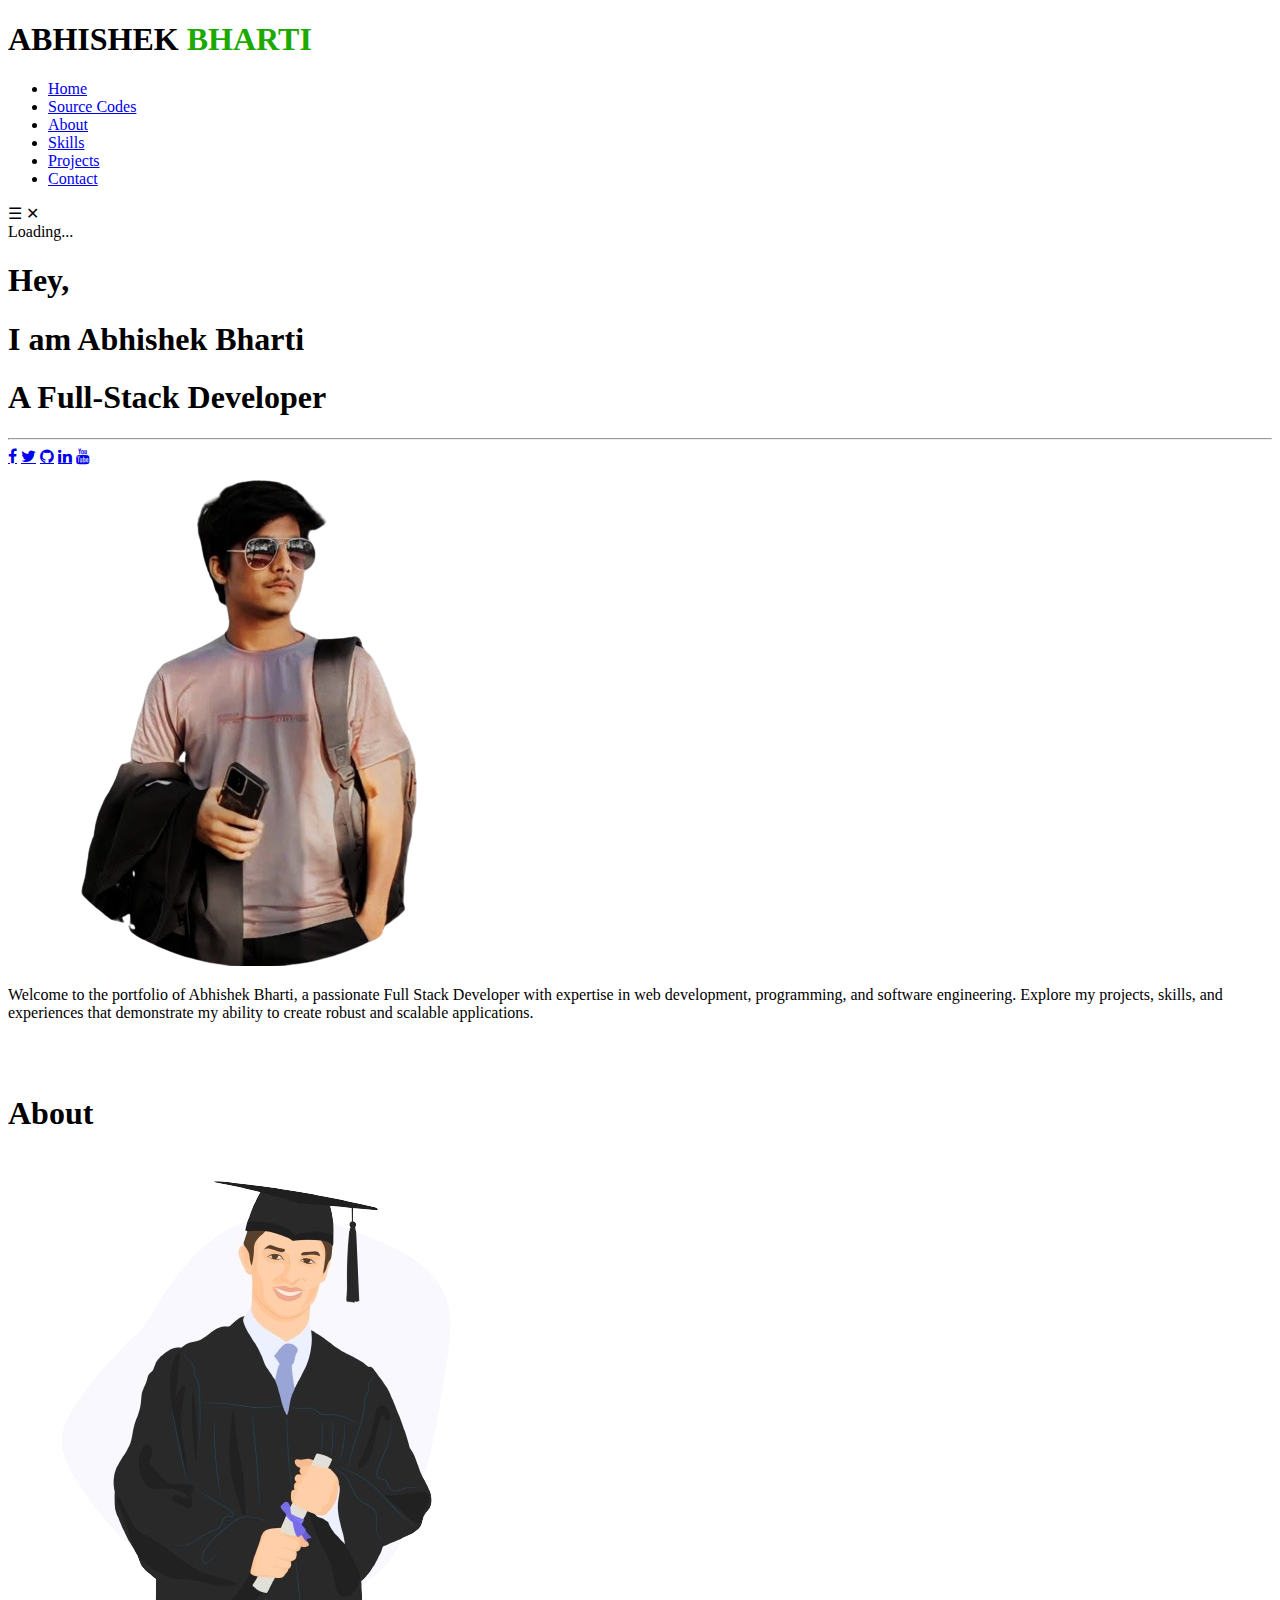
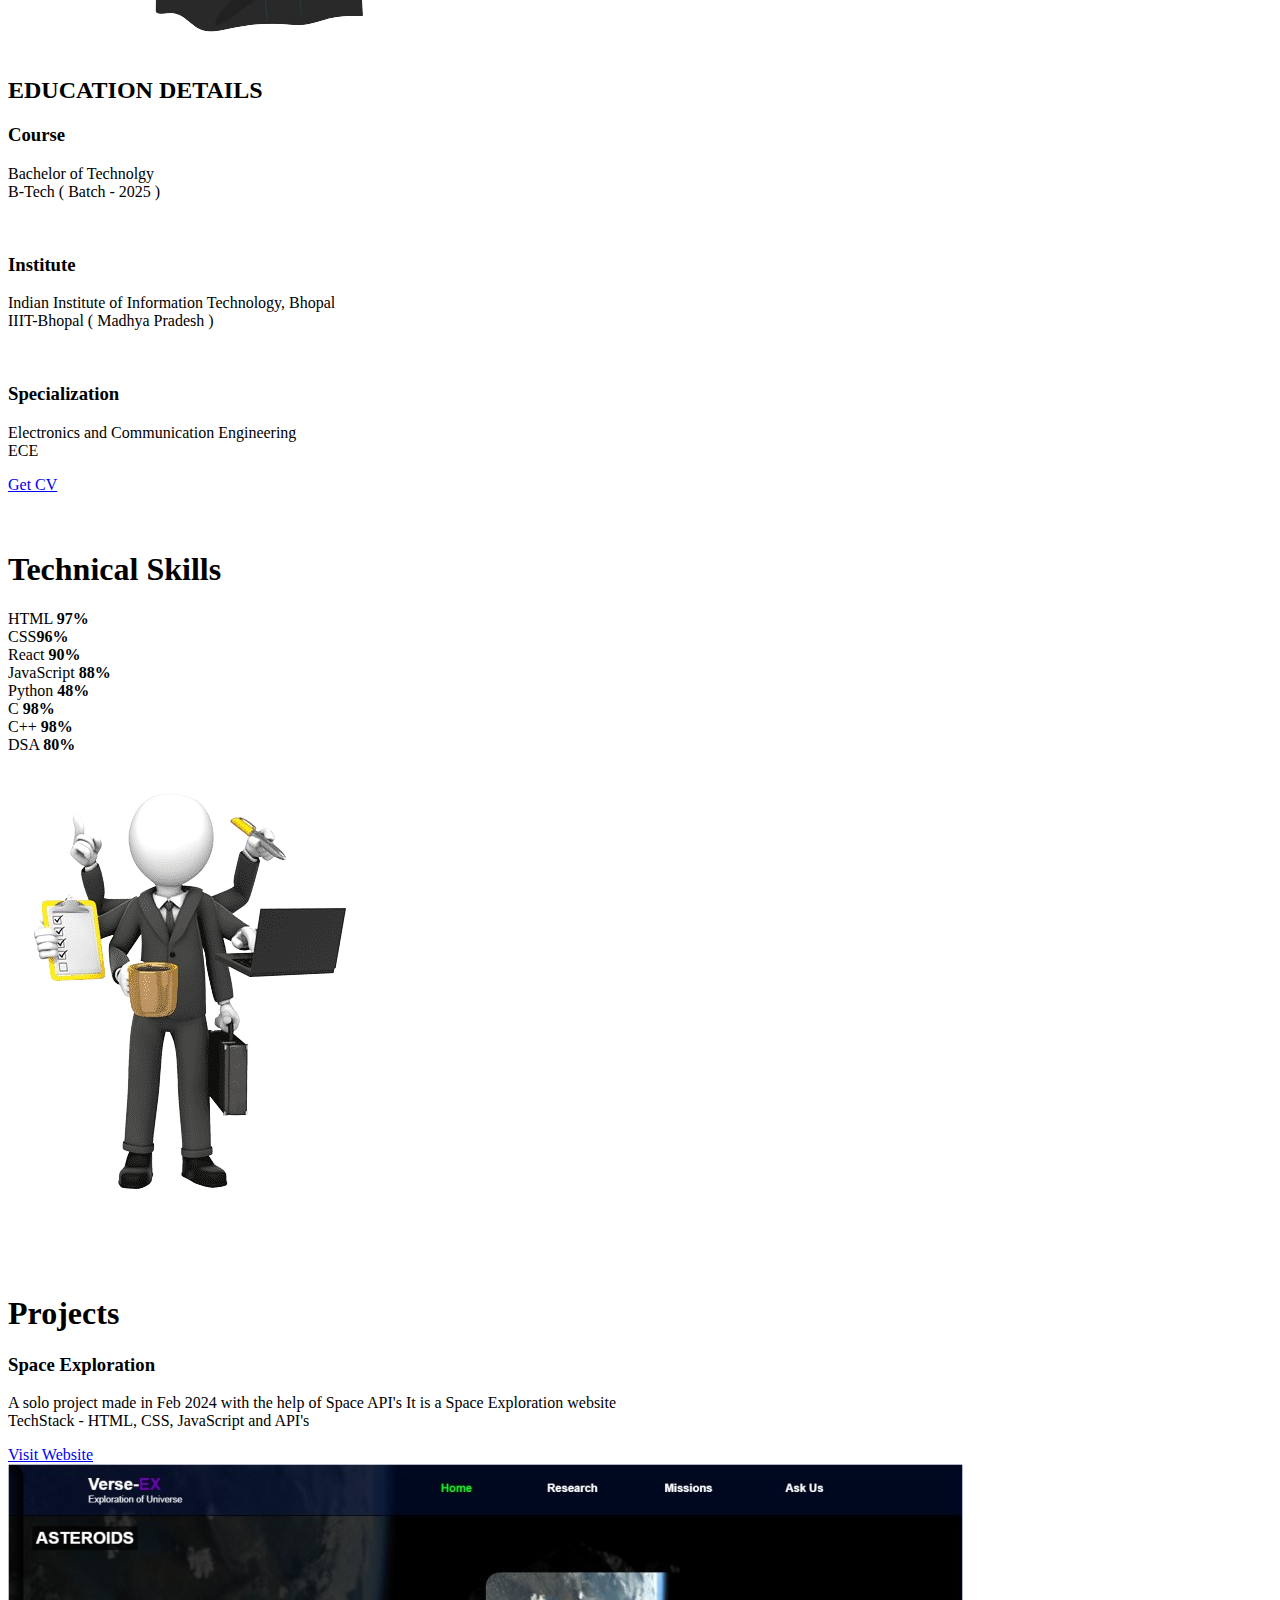
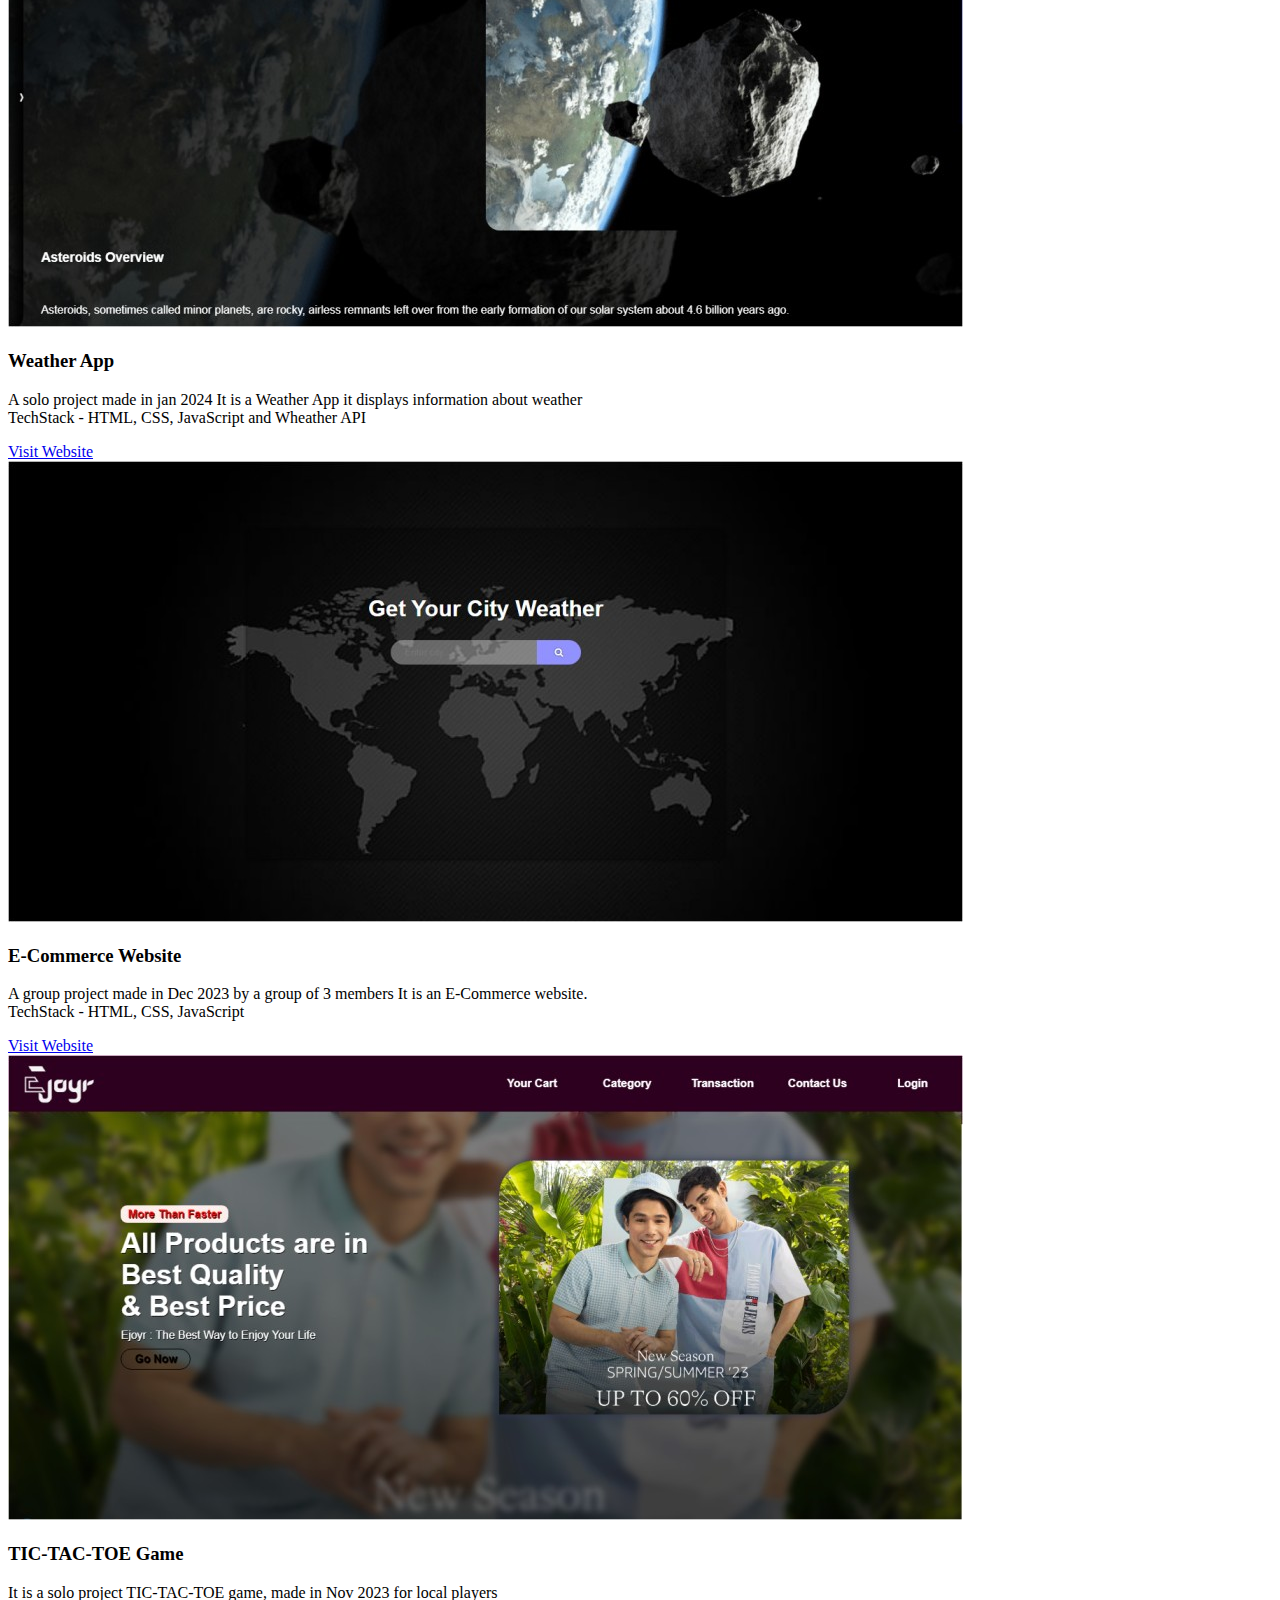
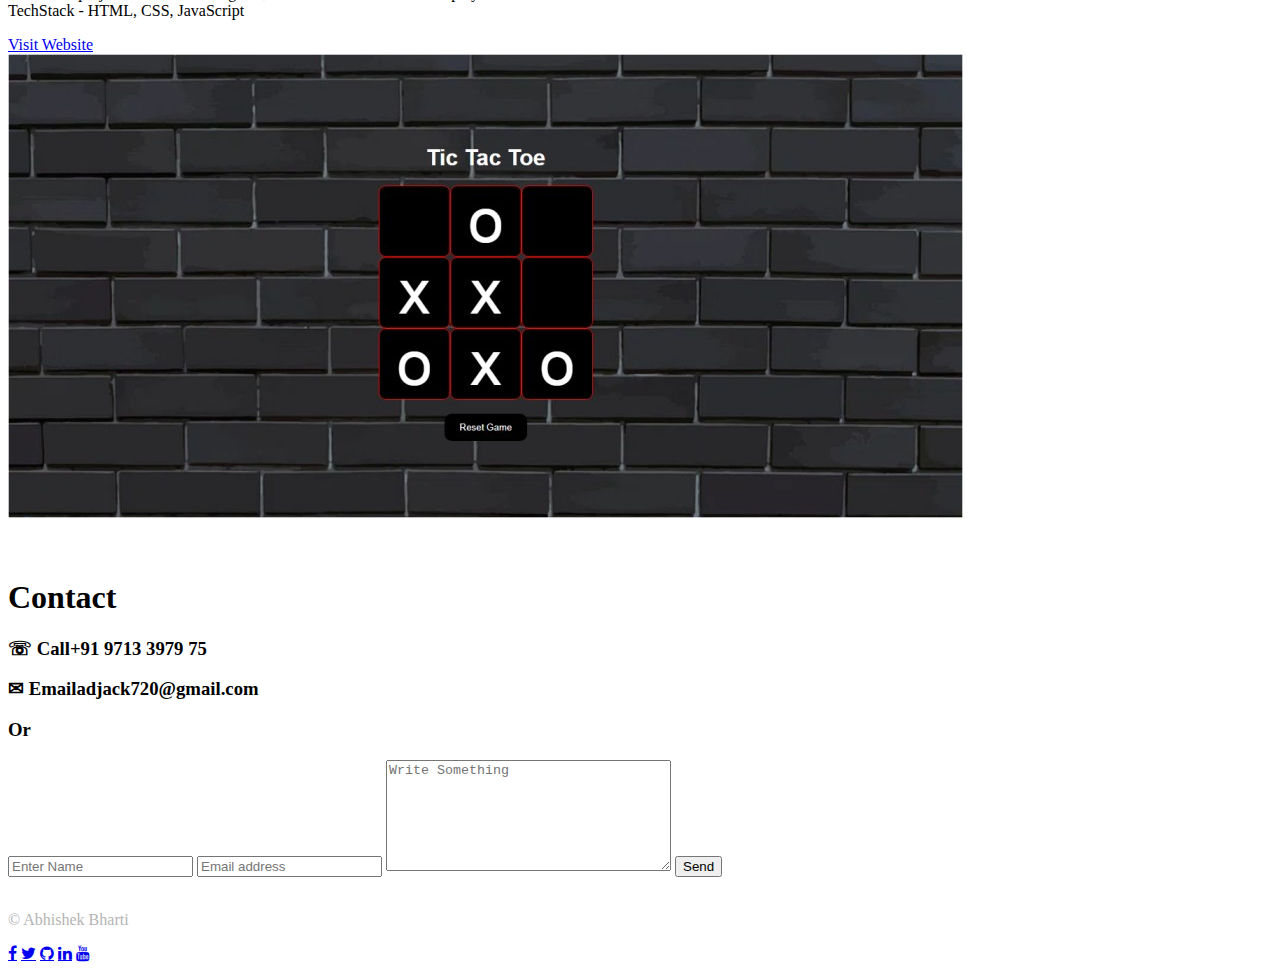
==== index.html @ 1a1c46f3 "Initial commit" ====
<!DOCTYPE html>
<html lang="en">

<head>
    <meta charset="UTF-8">
    <link rel="icon" href="Dataset/logo.png">
    <meta name="viewport" content="width=device-width, initial-scale=1.0">
    <meta name="description"
        content="Welcome to the portfolio of Abhishek Bharti, a passionate Full Stack Developer with expertise in web development, programming, and software engineering. Explore my projects, skills, and experiences that demonstrate my ability to create robust and scalable applications.">
    <title>Abhishek Bharti - A Full Stack Developer</title>
    <link rel="stylesheet" href="https://cdnjs.cloudflare.com/ajax/libs/font-awesome/4.7.0/css/font-awesome.min.css">
    <link rel="stylesheet" href="portfolio_style.css">
</head>

<body>
    <div class="filter-page"></div>
    <nav>
        <input type="checkbox" id="check" style="display: none;">
        <h1>ABHISHEK <span style="color: rgb(28, 170, 0);">BHARTI</span></h1>
        <ul class="nav2">
            <li><a href="#home" class="navbarbutton">Home</a></li>
            <li><a href="https://bhartiabhi-src-codes.netlify.app" class="navbarbutton" id="gotosrc">Source Codes</a>
            </li>
            <li><a href="#about" class="navbarbutton">About</a></li>
            <li><a href="#skills" class="navbarbutton">Skills</a></li>
            <li><a href="#projects" class="navbarbutton">Projects</a></li>
            <li><a href="#contact" class="navbarbutton">Contact</a></li>
        </ul>
        <label for="check" class="hide-btn" id="nav-btn">&#9776;</label>
        <label for="check" class="hide-btn" id="nav-cross">&#10005;</label>
    </nav>
    <div id="loading">
        Loading...
        <div class="loader">
        </div>
    </div>
    <section id="home">
        <div class="intro">
            <div class="intro-written">
                <h1>Hey,</h1>
                <h1>I am <span style="color: var(--mybrand);">Abhishek Bharti</span></h1>
                <h1>A Full-Stack Developer</h1>
                <hr>
                <div class="socialmedia">
                    <a href="https://www.facebook.com/profile.php?id=100027548940668" class="fa fa-facebook"></a>
                    <a href="https://x.com/AD_Jack9?t=9DGN-8JDwo4rVMXtPKXpUA&s=08" class="fa fa-twitter"></a>
                    <a href="https://github.com/abhishekbharti2" class="fa fa-github"></a>
                    <a href="https://www.linkedin.com/in/abhishek-bharti7843" class="fa fa-linkedin"></a>
                    <a href="http://www.youtube.com/@dev.jsAbhi" class="fa fa-youtube"></a>
                </div>
            </div>
        </div>
        <div class="picture">
            <img src="Dataset/dp.png" alt="">
            <p>Welcome to the portfolio of Abhishek Bharti, a passionate Full Stack Developer with expertise in web
                development, programming, and software engineering. Explore my projects, skills, and experiences
                that demonstrate my ability to create robust and scalable applications.</p>
        </div>
    </section>
    <br><br>

    <section id="about" class="hidden">
        <h1 class="nav-links">About</h1>
        <div id="abt-intro" class="hidden">
            <div id="abt-img" class="hidden">
                <img src="Dataset/image-1.png" alt="">
            </div>
            <div class="abt-text">
                <h2>EDUCATION DETAILS</h2>
                <h3>Course</h3>
                <p>Bachelor of Technolgy <br>
                    B-Tech ( Batch - 2025 ) </p> <br>
                <h3>Institute</h3>
                <p>Indian Institute of Information Technology, Bhopal <br> IIIT-Bhopal ( Madhya Pradesh )</p> <br>
                <h3>Specialization</h3>
                <p>Electronics and Communication Engineering <br>ECE</p>
            </div>
        </div>
        <a href="https://drive.google.com/file/d/1RzU8W-S7KDfIQZdx-aFHrKLyai398pzY/view?usp=sharing" class="sbmt"
            id="cv">Get CV</a>
    </section>
    <br><br>
    <section id="skills" class="hidden">
        <h1 class="nav-links">Technical Skills</h1>
        <div class="hidden" id="abt-intro">
            <div class="abt-text" id="skill-text">
                <li><span>HTML</span> <span style="width: 48.5%;"></span><strong>97%</strong></li>
                <li><span>CSS</span><span style="width: 48%;"></span><strong>96%</strong></li>
                <li><span>React</span> <span style="width: 45%;"></span><strong>90%</strong></li>
                <li><span>JavaScript</span> <span style="width: 44%;"></span><strong>88%</strong></li>
                <li><span>Python</span> <span style="width: 24%;"></span><strong>48%</strong></li>
                <li><span>C</span> <span style="width: 49%;"></span><strong>98%</strong></li>
                <li><span>C++</span> <span style="width: 49%;"></span><strong>98%</strong></li>
                <li><span>DSA</span> <span style="width: 40%;"></span><strong>80%</strong></li>
            </div>
            <div id="abt-img" class="hidden">
                <img src="Dataset/image-2.png" alt="">
            </div>
        </div>
    </section>
    <br><br>
    <section id="projects" class="hidden">
        <h1 class="nav-links">Projects</h1>
        <div class="all-pts">

            <div class="hidden">
                <div class="pts-abt">
                    <h3>Space Exploration</h3>
                    <p>A solo project made in Feb 2024 with the help of Space API's It is a Space Exploration website<br>
                       TechStack - HTML, CSS, JavaScript and API's
                    </p>
                    <a href="https://verse-ex.netlify.app" class="visit-web">Visit Website</a>
                </div>
                <div class="pts-img">
                    <img src="Dataset/verse-ex.jpg" alt="">
                </div>
            </div>

            <div class="hidden">
                <div class="pts-abt">
                    <h3>Weather App</h3>
                    <p>A solo project made in jan 2024 It is a Weather App it displays information about weather <br>
                        TechStack - HTML, CSS, JavaScript and Wheather API
                    </p>
                    <a href="https://city-weathernow.netlify.app" class="visit-web">Visit Website</a>
                </div>
                <div class="pts-img">
                    <img src="Dataset/weather.jpg" alt="">
                </div>
            </div>

            <div class="hidden">
                <div class="pts-abt">
                    <h3>E-Commerce Website</h3>
                    <p>A group project made in Dec 2023 by a group of 3 members It is an E-Commerce website. <br>
                       TechStack - HTML, CSS, JavaScript
                    </p>
                    <a href="https://ejoyr.netlify.app" class="visit-web">Visit Website</a>
                </div>
                <div class="pts-img">
                    <img src="Dataset/ejoyr.jpg" alt="">
                </div>
            </div>

            <div class="hidden">
                <div class="pts-abt">
                    <h3>TIC-TAC-TOE Game</h3>
                    <p>It is a solo project TIC-TAC-TOE game, made in Nov 2023 for local players<br>
                        TechStack - HTML, CSS, JavaScript
                    </p>
                    <a href="https://ejoyr-tic-tac-toe.netlify.app/" class="visit-web">Visit Website</a>
                </div>
                <div class="pts-img">
                    <img src="Dataset/game.jpg" alt="">
                </div>
            </div>

        </div>
    </section>
    <br><br>
    <section id="contact" class="hidden">
        <main>
            <h1 class="nav-links">Contact</h1>
            <div>
                <h3 class="calleml">&#9743; Call<span>+91 9713 3979 75</span></h3>
                <h3 class="calleml">&#9993; Email<span>adjack720@gmail.com</span></h3>
            </div>
            <h3>Or</h3>
            <div>
                <form onsubmit="sendEmail(); reset(); return false;">
                    <input type="text" placeholder="Enter Name" id="cliName">
                    <input type="text" id="cliGmail" placeholder="Email address">
                    <textarea name="" id="cliQuery" cols="33" rows="7" placeholder="Write Something"></textarea>
                    <input type="submit" value="Send" class="sbmt">
                </form>
            </div>
        </main>
        <br>
    </section>

    <footer>
        <p style="color: rgb(180, 180, 180);">&copy; Abhishek Bharti</p>
        <div class="socialmedia" id="social-foot">
            <a href="https://www.facebook.com/profile.php?id=100027548940668" class="fa fa-facebook"></a>
            <a href="https://x.com/AD_Jack9?t=9DGN-8JDwo4rVMXtPKXpUA&s=08" class="fa fa-twitter"></a>
            <a href="https://github.com/abhishekbharti2" class="fa fa-github"></a>
            <a href="https://www.linkedin.com/in/abhishek-bharti7843/" class="fa fa-linkedin"></a>
            <a href="http://www.youtube.com/@dev.jsAbhi" class="fa fa-youtube"></a>
        </div>
    </footer>
</body>
<script src="https://smtpjs.com/v3/smtp.js"></script>
<script>
    const observer = new IntersectionObserver((entries) => {
        entries.forEach((entry) => {
            if (entry.isIntersecting) {
                entry.target.classList.add('show')
            }
        })
    })
    const hiddenElements = document.querySelectorAll('.hidden');
    hiddenElements.forEach((el) => observer.observe(el));

    const gotosrc = document.getElementById('gotosrc');
    const loading = document.getElementById('loading');
    gotosrc.addEventListener('click', () => {
        loading.style.display = "flex";
        setTimeout(() => {
            loading.style.display = "none";
        }, 5000);
    })
</script>

</html>
<!-- 39930565ACDF98B034783AB53022BC67FD0B -->
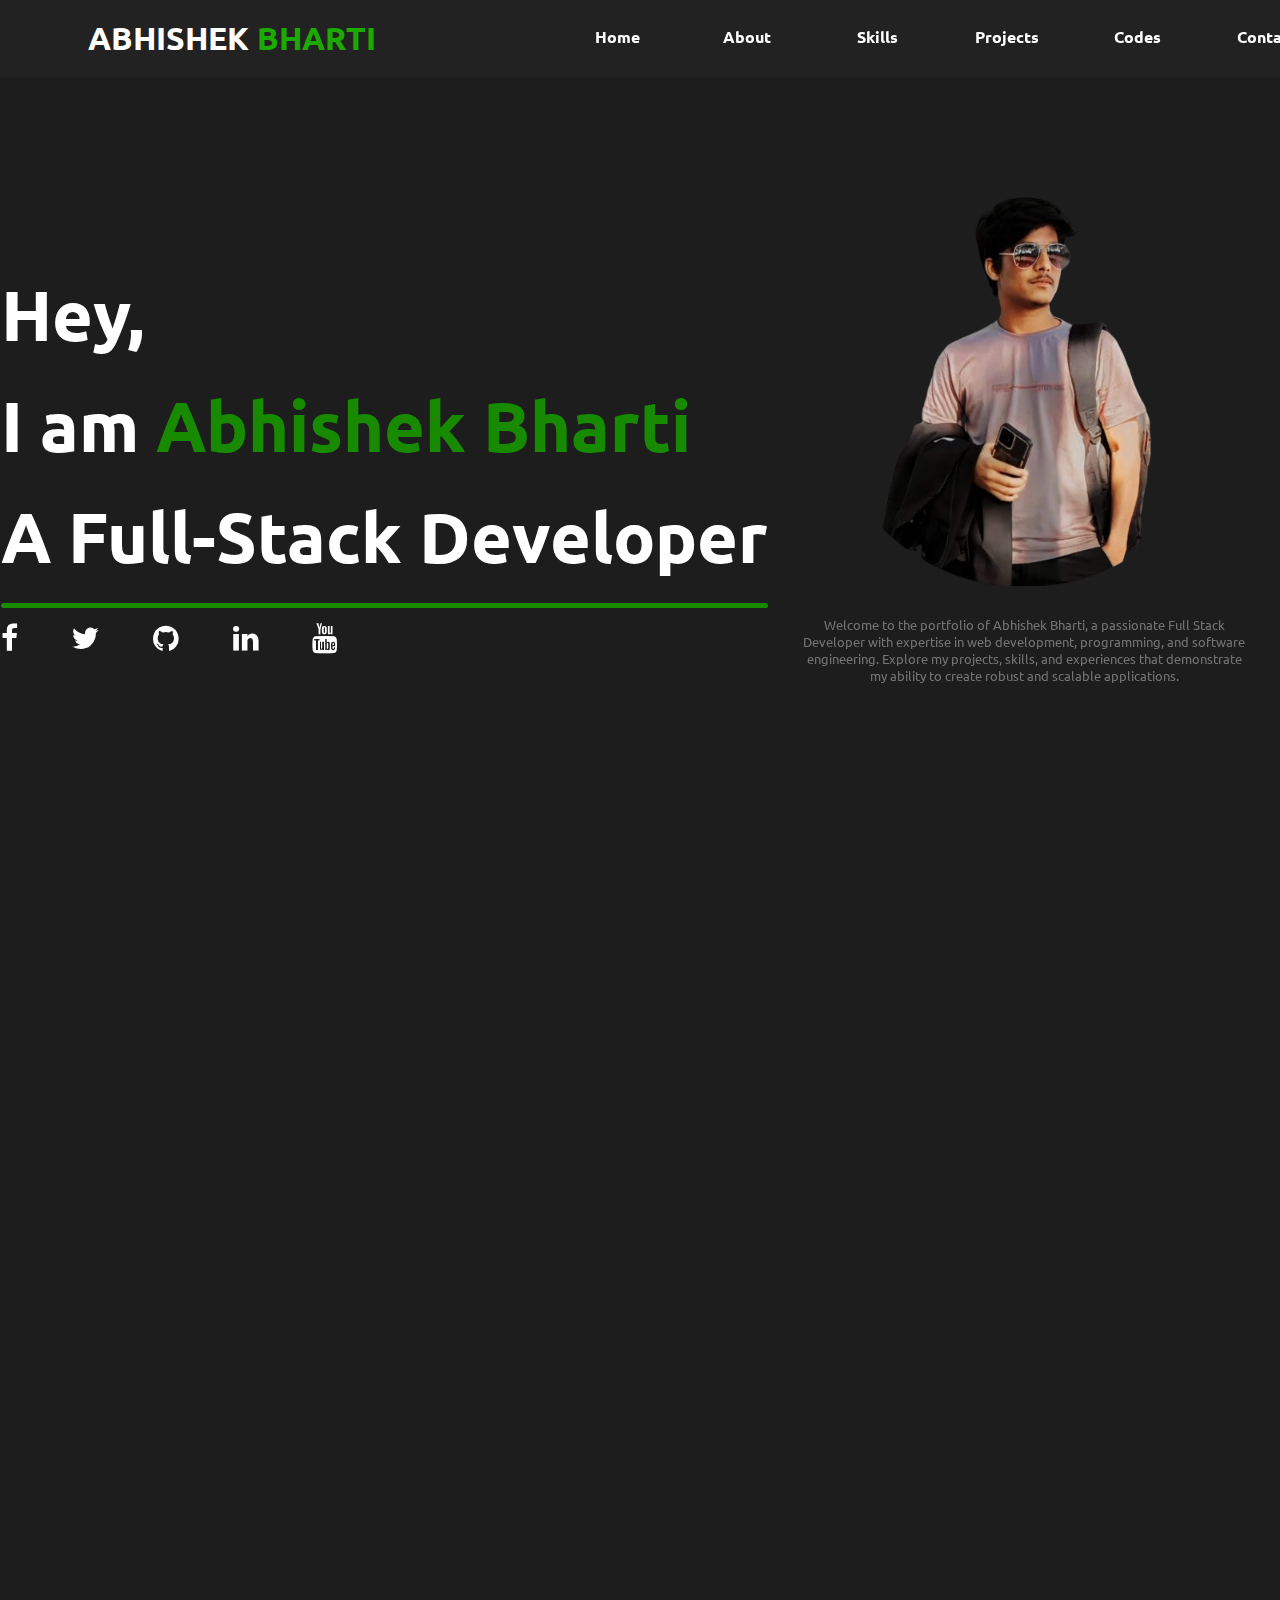
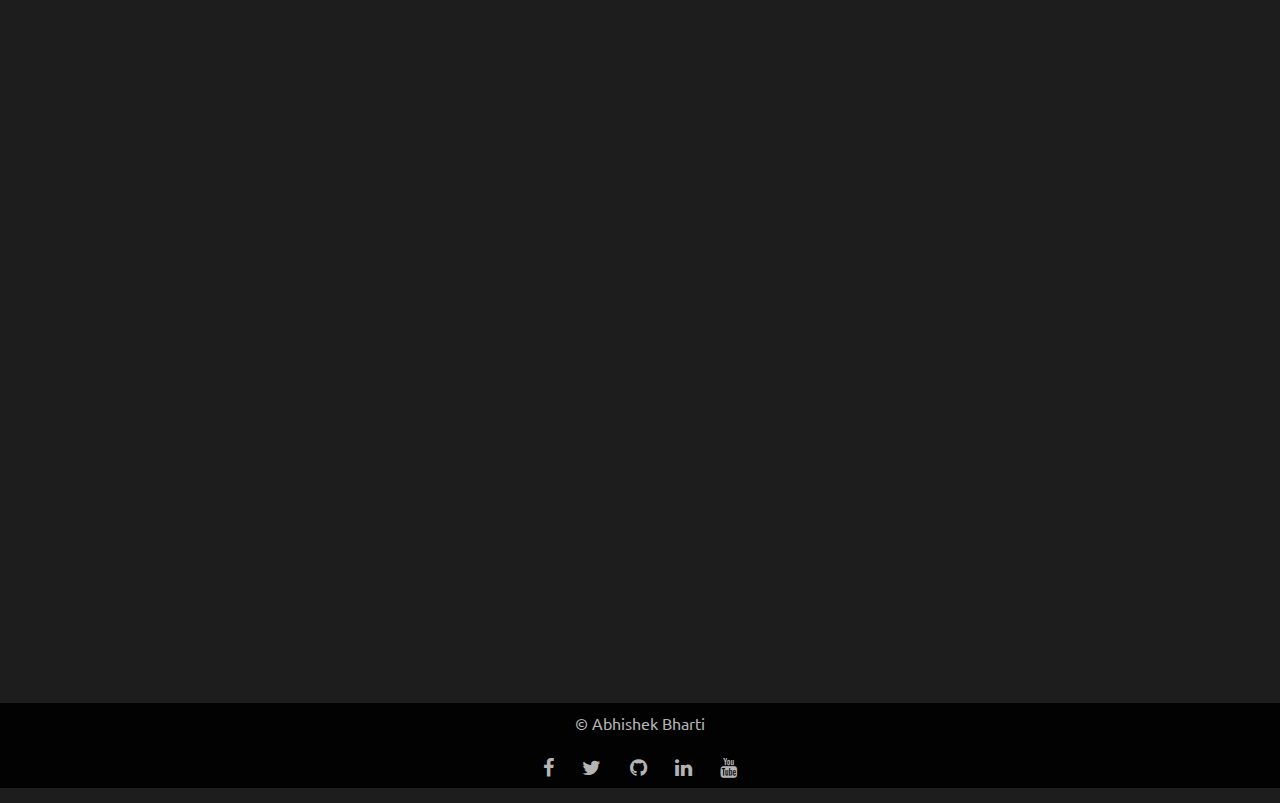
==== commit 3c29f886: "Re-upload all files again" ====
--- a/index.html
+++ b/index.html
@@ -9,7 +9,7 @@
         content="Welcome to the portfolio of Abhishek Bharti, a passionate Full Stack Developer with expertise in web development, programming, and software engineering. Explore my projects, skills, and experiences that demonstrate my ability to create robust and scalable applications.">
     <title>Abhishek Bharti - A Full Stack Developer</title>
     <link rel="stylesheet" href="https://cdnjs.cloudflare.com/ajax/libs/font-awesome/4.7.0/css/font-awesome.min.css">
-    <link rel="stylesheet" href="portfolio_style.css">
+    <link rel="stylesheet" href="index.css">
 </head>
 
 <body>
@@ -19,11 +19,10 @@
         <h1>ABHISHEK <span style="color: rgb(28, 170, 0);">BHARTI</span></h1>
         <ul class="nav2">
             <li><a href="#home" class="navbarbutton">Home</a></li>
-            <li><a href="https://bhartiabhi-src-codes.netlify.app" class="navbarbutton" id="gotosrc">Source Codes</a>
-            </li>
             <li><a href="#about" class="navbarbutton">About</a></li>
             <li><a href="#skills" class="navbarbutton">Skills</a></li>
             <li><a href="#projects" class="navbarbutton">Projects</a></li>
+            <li><a href="./src-code.html" class="navbarbutton" id="gotosrc">Codes</a></li>
             <li><a href="#contact" class="navbarbutton">Contact</a></li>
         </ul>
         <label for="check" class="hide-btn" id="nav-btn">&#9776;</label>
@@ -76,7 +75,7 @@
                 <p>Electronics and Communication Engineering <br>ECE</p>
             </div>
         </div>
-        <a href="https://drive.google.com/file/d/1RzU8W-S7KDfIQZdx-aFHrKLyai398pzY/view?usp=sharing" class="sbmt"
+        <a href="https://drive.google.com/file/d/1JNNTGP3P3IeaBpVJz92A2l6p4vDaQJAP/view?usp=drive_link" class="sbmt"
             id="cv">Get CV</a>
     </section>
     <br><br>
@@ -106,13 +105,14 @@
             <div class="hidden">
                 <div class="pts-abt">
                     <h3>Space Exploration</h3>
-                    <p>A solo project made in Feb 2024 with the help of Space API's It is a Space Exploration website<br>
-                       TechStack - HTML, CSS, JavaScript and API's
+                    <p>A solo project made in Feb 2024 with the help of React.Js and API's, It is a Space Exploration
+                        website<br>
+                        TechStack - HTML, CSS, JavaScript, React.Js and API's.
                     </p>
                     <a href="https://verse-ex.netlify.app" class="visit-web">Visit Website</a>
                 </div>
                 <div class="pts-img">
-                    <img src="Dataset/verse-ex.jpg" alt="">
+                    <img src="Dataset/verse-ex.png" alt="">
                 </div>
             </div>
 
@@ -133,7 +133,7 @@
                 <div class="pts-abt">
                     <h3>E-Commerce Website</h3>
                     <p>A group project made in Dec 2023 by a group of 3 members It is an E-Commerce website. <br>
-                       TechStack - HTML, CSS, JavaScript
+                        TechStack - HTML, CSS, JavaScript
                     </p>
                     <a href="https://ejoyr.netlify.app" class="visit-web">Visit Website</a>
                 </div>
--- a/index.css
+++ b/index.css
@@ -0,0 +1,722 @@
+ @import url('https://fonts.googleapis.com/css2?family=Poppins:wght@300;400;500;700&family=Ubuntu:wght@400;700&display=swap');
+
+ * {
+     margin: 0;
+     padding: 0;
+     box-sizing: border-box;
+     font-family: 'Ubuntu', sans-serif;
+     color: rgb(255, 255, 255);
+     position: relative;
+     user-select: none;
+     -webkit-user-select: none;
+     -moz-user-select: none;
+     -ms-user-select: none;
+ }
+
+ ::-webkit-scrollbar {
+     width: 4px;
+     background-color: rgba(228, 228, 228, 0);
+ }
+
+ ::-webkit-scrollbar-thumb {
+     background-color: rgb(22, 133, 0);
+     border-radius: 20%;
+ }
+
+ body {
+     margin: 0;
+     padding: 0;
+     width: 100vw;
+     overflow-x: hidden;
+     color: white;
+     background-color: rgb(29, 29, 29);
+ }
+
+ .filter-page {
+     background: url('https://img.freepik.com/free-vector/abstract-black-lines-geometric-background_677411-2748.jpghttps://img.freepik.com/free-vector/abstract-black-lines-geometric-background_677411-2748.jpg');
+     width: 100%;
+     height: 100%;
+     position: fixed;
+ }
+
+ html {
+     scroll-behavior: smooth;
+ }
+
+ :root {
+     --formclr: rgb(255, 255, 255);
+     --mybrand: rgb(23, 138, 0);
+ }
+
+ nav {
+     background-color: #222222;
+     position: fixed;
+     width: 100%;
+     display: flex;
+     flex-direction: row;
+     justify-content: space-around;
+     padding: 18px 0px;
+     z-index: 1;
+ }
+
+ nav ul {
+     width: 50%;
+     display: flex;
+     flex-direction: row;
+     text-decoration: none;
+     justify-content: space-evenly;
+     list-style: none;
+     gap: 1fr;
+ }
+
+ nav ul>li a {
+     text-decoration: none;
+     font-weight: bold;
+     display: flex;
+     flex-direction: column;
+     justify-content: center;
+     align-items: center;
+     width: 130px;
+     padding: 8px;
+     cursor: pointer;
+     transition: all .5s;
+     border-bottom: 2px solid rgba(255, 255, 255, 0);
+     border-bottom-style: ridge;
+ }
+
+ nav ul>li a:hover {
+     color: rgb(192, 255, 176);
+     border-color: rgb(176, 255, 183);
+ }
+
+ .hide-btn {
+     display: none;
+ }
+
+ /* <<<<<<<<<<<<<<<<<<<<<<<<<<<<<<<<<<<<<<<<<<<< NAVBAR ENDS >>>>>>>>>>>>>>>>>>>>>>>>>>>>>>>>>>>>>>>>>>> */
+ /* <<<<<<<<<<<<<<<<<<<<<<<<<<<<<<<<<<<<<<<<<<<< HOME STARTS >>>>>>>>>>>>>>>>>>>>>>>>>>>>>>>>>>>>>>>>>>> */
+ #home {
+     width: 100vw;
+     height: 100vh;
+     display: flex;
+     flex-direction: row;
+ }
+
+ #about,
+ #skills,
+ #projects {
+     display: flex;
+     flex-direction: column;
+     align-items: center;
+     width: 100vw;
+     height: auto;
+     border-radius: 70px;
+     padding: 50px 0;
+ }
+
+ .intro {
+     height: 100%;
+     width: 60%;
+     display: flex;
+     flex-direction: column;
+     justify-content: center;
+     align-items: center;
+     animation: startup .7s linear;
+ }
+
+ .intro-written {
+     font-size: 35px;
+ }
+
+ .intro-written hr {
+     width: 100%;
+     height: 5px;
+     background-color: var(--mybrand);
+     border: none;
+     border-radius: 10px;
+     animation: filltank 1.5s linear;
+ }
+
+
+ .picture {
+     width: 40%;
+     height: 100vh;
+     display: flex;
+     justify-content: center;
+     align-items: center;
+     animation: startup 1.5s ease-in;
+     flex-direction: column;
+ }
+
+ .picture>p {
+     padding: 30px;
+     text-align: center;
+     font-size: small;
+     color: rgb(116, 116, 116);
+ }
+
+ .picture img {
+     width: 400px;
+     height: auto;
+     animation: updown 5s infinite linear;
+ }
+
+ @keyframes updown {
+     0% {
+         transform: translateY(0px);
+     }
+
+     50% {
+         transform: translateY(10px);
+     }
+
+     100% {
+         transform: translateY(0px);
+     }
+ }
+
+ .socialmedia {
+     margin-top: 2%;
+     font-size: 30px;
+     display: flex;
+     justify-content: flex-start;
+     flex-direction: row;
+     gap: 7%;
+ }
+
+ .socialmedia a {
+     text-decoration: none;
+ }
+
+ .intro-written h1 {
+     margin: 3% 0;
+ }
+
+ .socialmedia :hover {
+     color: red;
+ }
+
+ @keyframes filltank {
+     0% {
+         width: 0%;
+     }
+
+     100% {
+         width: 100%;
+     }
+ }
+
+ @keyframes startup {
+     0% {
+         transform: translateY(-50px);
+         filter: blur(5px);
+         opacity: 0;
+     }
+
+     101% {
+         transform: translateY(0px);
+         filter: blur(0px);
+         opacity: 1;
+     }
+ }
+
+ /* <<<<<<<<<<<<<<<<<<<<<<<<<<<<<<<<<<<<<<<<<< HOME ENDS >>>>>>>>>>>>>>>>>>>>>>>>>>>>>>>>>>>>>>>>>>>>>>> */
+
+ /* <<<<<<<<<<<<<<<<<<<<<<<<<<<<<<<<<<<<<<<<< ABOUT STARTS >>>>>>>>>>>>>>>>>>>>>>>>>>>>>>>>>>>>>>>>>>>> */
+
+ #abt-intro {
+     display: flex;
+     flex-direction: row;
+     justify-content: space-evenly;
+     align-items: center;
+     width: 100%;
+ }
+
+ .abt-text,
+ #abt-img {
+     width: 50%;
+     padding: 10%;
+ }
+
+ .abt-text>h3 {
+     border-bottom: 1px solid rgb(82, 82, 82);
+     display: inline;
+     color: var(--mybrand);
+ }
+
+ #abt-img img {
+     width: 90%;
+     height: auto;
+     animation: updown 5s linear infinite;
+ }
+
+ #skill-text {
+     display: flex;
+     flex-direction: column;
+     gap: 1rem;
+ }
+
+ #skill-text>li {
+     display: flex;
+     justify-content: flex-start;
+     align-items: center;
+     width: 100%;
+ }
+
+ #skill-text>li span:first-of-type {
+     width: 100px;
+     position: relative;
+     font-weight: bold;
+     font-size: large;
+ }
+
+ #skill-text>li span:last-of-type {
+     background-color: var(--mybrand);
+     height: 3px;
+ }
+
+ #cv,
+ #git-link1 {
+     padding: 7px 20px;
+     text-decoration: none;
+     border-radius: 10px;
+ }
+
+ /* <<<<<<<<<<<<<<<<<<<<<<<<<<<<<<<<<<<<<<<<<<< ABOUT ENDS >>>>>>>>>>>>>>>>>>>>>>>>>>>>>>>>>>>>>>>>>>>>>> */
+ /* <<<<<<<<<<<<<<<<<<<<<<<<<<<<<<<<<<<<<<<<< PROJECTS STARTS >>>>>>>>>>>>>>>>>>>>>>>>>>>>>>>>>>>>>>>>>>> */
+ .all-pts {
+     display: flex;
+     flex-wrap: wrap;
+     margin-top: 5%;
+     width: 100%;
+     height: 100%;
+     gap: 2rem;
+     justify-content: center;
+ }
+
+
+ .all-pts div {
+     display: flex;
+     flex-direction: column;
+     justify-content: center;
+     align-items: center;
+     width: 100%;
+     height: 100%;
+     gap: 1rem;
+     cursor: pointer;
+ }
+
+ .all-pts>div {
+     width: 35%;
+     height: auto;
+     display: flex;
+     flex-direction: row;
+     justify-content: center;
+     align-items: center;
+     box-shadow: 0px 0px 5px 0px black;
+     background-color: rgb(0, 0, 0);
+ }
+
+ .all-pts>div:nth-child(1) {
+     animation: updown 5s linear infinite;
+     animation-delay: 1s;
+ }
+
+ .all-pts>div:nth-child(2) {
+     animation: updown 5s linear infinite;
+     animation-delay: 2s;
+ }
+
+ .all-pts>div:nth-child(3) {
+     animation: updown 5s linear infinite;
+     animation-delay: 3s;
+ }
+
+ .all-pts>div:nth-child(4) {
+     animation: updown 5s linear infinite;
+     animation-delay: 4s;
+ }
+
+ .pts-abt p {
+     font-weight: lighter;
+     color: rgb(211, 211, 211);
+     width: 100%;
+     height: 100%;
+ }
+
+ .pts-abt strong {
+     font-weight: lighter;
+ }
+
+ .pts-abt {
+     opacity: 0;
+     display: flex;
+     flex-direction: column;
+     padding: 5% 0;
+     z-index: 16;
+     position: absolute;
+     backdrop-filter: blur(5px);
+     background-color: rgba(0, 0, 0, 0.664);
+     padding: 20px;
+     transition: all .5s ease-out;
+ }
+
+ .pts-img {
+     width: 50%;
+     height: 50%;
+     overflow: hidden;
+     z-index: 15;
+ }
+
+ .pts-abt:hover {
+     opacity: 1;
+ }
+
+ .pts-img img {
+     width: 100%;
+     height: 100%;
+     transition: all 1s ease-out;
+ }
+
+ .pts-abt:hover+.pts-img>img {
+     transform: scale(1.3);
+ }
+
+ .visit-web {
+     color: rgb(2, 255, 2);
+     font-weight: bold;
+     text-decoration: none;
+ }
+
+ /* <<<<<<<<<<<<<<<<<<<<<<<<<<<<<<<<<<<<<<<<< PROJECTS ENDS >>>>>>>>>>>>>>>>>>>>>>>>>>>>>>>>>>>>>>>>>>>> */
+ /* <<<<<<<<<<<<<<<<<<<<<<<<<<<<<<<<<<<<<<<< CONTACT STARTS >>>>>>>>>>>>>>>>>>>>>>>>>>>>>>>>>>>>>>>>>>>> */
+
+ main {
+     display: flex;
+     flex-direction: column;
+     justify-content: center;
+     align-items: center;
+     height: auto;
+     color: black;
+ }
+
+ main>div {
+     display: flex;
+     width: 100%;
+     flex-direction: row;
+     justify-content: center;
+     align-items: center;
+     gap: 1rem;
+     padding: 2%;
+ }
+
+ .calleml {
+     display: flex;
+     width: 230px;
+     flex-direction: column;
+     justify-content: center;
+     align-items: center;
+     padding: 5px;
+     background-color: rgb(0, 0, 0);
+     border-radius: 5px;
+     border-bottom: 1px solid black;
+     transition: none;
+ }
+
+ .calleml span {
+     text-align: center;
+     width: 230px;
+     cursor: pointer;
+     transition: all .5s;
+     position: absolute;
+     opacity: 0;
+     text-decoration: none;
+ }
+
+ .calleml:hover>span {
+     opacity: 1;
+     background-color: rgb(0, 0, 0);
+ }
+
+ .calleml:hover {
+     border-color: rgb(17, 0, 252);
+ }
+
+
+ form {
+     display: flex;
+     width: 30%;
+     flex-direction: column;
+     justify-content: center;
+     align-items: center;
+     gap: 1rem;
+ }
+
+ form>input,
+ form>textarea {
+     color: rgb(129, 255, 217);
+     background: transparent;
+     width: 80%;
+     height: 10%;
+     padding: 10px 15px;
+     border-radius: 20px;
+     outline: none;
+     border: 1px solid rgb(116, 116, 116);
+ }
+
+ form>input:focus,
+ form>textarea:focus {
+     border: 1px solid rgb(0, 255, 200);
+ }
+
+ .sbmt {
+     background-color: black;
+     color: #fff;
+     transition: all .5s;
+     cursor: pointer;
+     border: 1px solid black;
+     font-weight: bold;
+ }
+
+ .sbmt:hover {
+     color: black;
+     background-color: rgb(255, 255, 255);
+ }
+
+ .nav-links {
+     display: inline-block;
+     font-size: 30px;
+     color: var(--formclr);
+     border-bottom: 2px solid var(--mybrand);
+ }
+
+
+ footer {
+     display: flex;
+     width: 100vw;
+     flex-direction: column;
+     align-items: center;
+     background-color: rgb(2, 2, 2);
+     justify-content: center;
+     padding: 10px;
+ }
+
+ #social-foot {
+     justify-content: center;
+     gap: 35%;
+ }
+
+ #social-foot>a {
+     font-size: 20px;
+     color: rgb(180, 180, 180);
+ }
+
+ /* <<<<<<<<<<<<<<<<<<<<<<<<<<<<<<<<<<<<<<<<< CONTACT ENDS >>>>>>>>>>>>>>>>>>>>>>>>>>>>>>>>>>>>>>>>>>>> */
+ /* <<<<<<<<<<<<<<<<<<<<<<<<<<<<<<<<<<<<<<<< MEDIA STARTS >>>>>>>>>>>>>>>>>>>>>>>>>>>>>>>>>>>>>>>>>>>> */
+
+ @media (max-width:1100px) {
+
+     .hide-btn {
+         float: right;
+         font-size: 110%;
+         font-weight: bold;
+         display: block;
+     }
+
+     nav {
+         justify-content: space-between;
+         padding: 20px;
+     }
+
+     .nav2 li {
+         background-color: rgba(114, 114, 114, 0.349);
+         border-bottom: 1px solid black;
+         display: flex;
+         justify-content: center;
+         text-align: center;
+         align-items: center;
+         right: 200%;
+     }
+
+     .nav2>li:first-of-type {
+         transition: all 1s;
+     }
+
+     .nav2>li:nth-child(2) {
+         transition: all 1.3s;
+     }
+
+     .nav2>li:nth-child(3) {
+         transition: all 1.6s;
+     }
+
+     .nav2>li:nth-child(4) {
+         transition: all 1.9s;
+     }
+
+     .nav2>li:nth-child(5) {
+         transition: all 2.2s;
+     }
+
+     .nav2>li:nth-child(6) {
+         transition: all 2.5s;
+     }
+
+     .nav2 li a:hover {
+         width: 100%;
+     }
+
+     #nav-cross {
+         display: none;
+     }
+
+     .nav2 {
+         right: 0;
+         z-index: 1;
+         width: 100%;
+         height: auto;
+         text-align: center;
+         display: flex;
+         flex-direction: column;
+         position: absolute;
+         transition: all 1s;
+         top: 100%;
+         padding: 10px;
+     }
+
+     #check:checked~.nav2>li {
+         right: 0;
+     }
+
+     #check:checked~#nav-cross {
+         display: block;
+     }
+
+     #check:checked~#nav-btn {
+         display: none;
+     }
+
+     #home {
+         flex-direction: column;
+         padding: 20px 0;
+     }
+
+     .intro {
+         width: 100%;
+         height: fit-content;
+         order: 2;
+     }
+
+     .picture {
+         order: 1;
+         width: 100%;
+         height: 80%;
+     }
+
+     .picture>p {
+         display: none;
+     }
+
+     .intro-written {
+         font-size: 110%;
+     }
+
+     .picture img {
+         width: min(100%, 350px);
+     }
+
+     /* ==============about in media============== */
+     #abt-intro {
+         flex-direction: column;
+     }
+
+     .abt-text,
+     #abt-img {
+         width: 100%;
+         height: fit-content;
+     }
+
+     /* ================ Projects starts ============= */
+     .all-pts>div {
+         width: 80%;
+         height: auto;
+         text-align: center;
+         flex-direction: column;
+     }
+
+     .all-pts p {
+         font-size: small;
+     }
+
+     /* =============contact in media============= */
+     form {
+         width: 80%;
+     }
+
+     .ab-right {
+         width: 90%;
+     }
+
+     .ab-left {
+         width: 90%;
+     }
+
+     .ab-right>h2 {
+         margin-top: 10px;
+         font-size: 1.5rem;
+     }
+
+     .ab-right>p {
+         margin-bottom: 10px;
+     }
+
+     main>div:last-of-type {
+         width: 90%;
+         border-radius: 5%;
+         padding: 50px 10px;
+     }
+     main>div {
+        flex-direction: column;
+     }
+ }
+
+ .hidden {
+     opacity: 0;
+     transform: translateY(100px);
+     transition: all 2s;
+ }
+
+ .show {
+     opacity: 1;
+     transform: translateY(0px);
+ }
+
+
+ #loading {
+     color: white;
+     z-index: 10;
+     background-color: rgba(0, 0, 0, 0.897);
+     width: 100vw;
+     height: 100vh;
+     position: fixed;
+     display: none;
+     flex-direction: column;
+     gap: 10px;
+     justify-content: center;
+     align-items: center;
+ }
+
+ .loader {
+     width: 40px;
+     height: 40px;
+     border-radius: 50%;
+     border: 5px solid rgb(31, 31, 31);
+     border-top-color: white;
+     animation: rotateit 1s ease-in infinite;
+ }
+
+ @keyframes rotateit {
+     100% {
+         transform: rotate(360deg);
+     }
+ }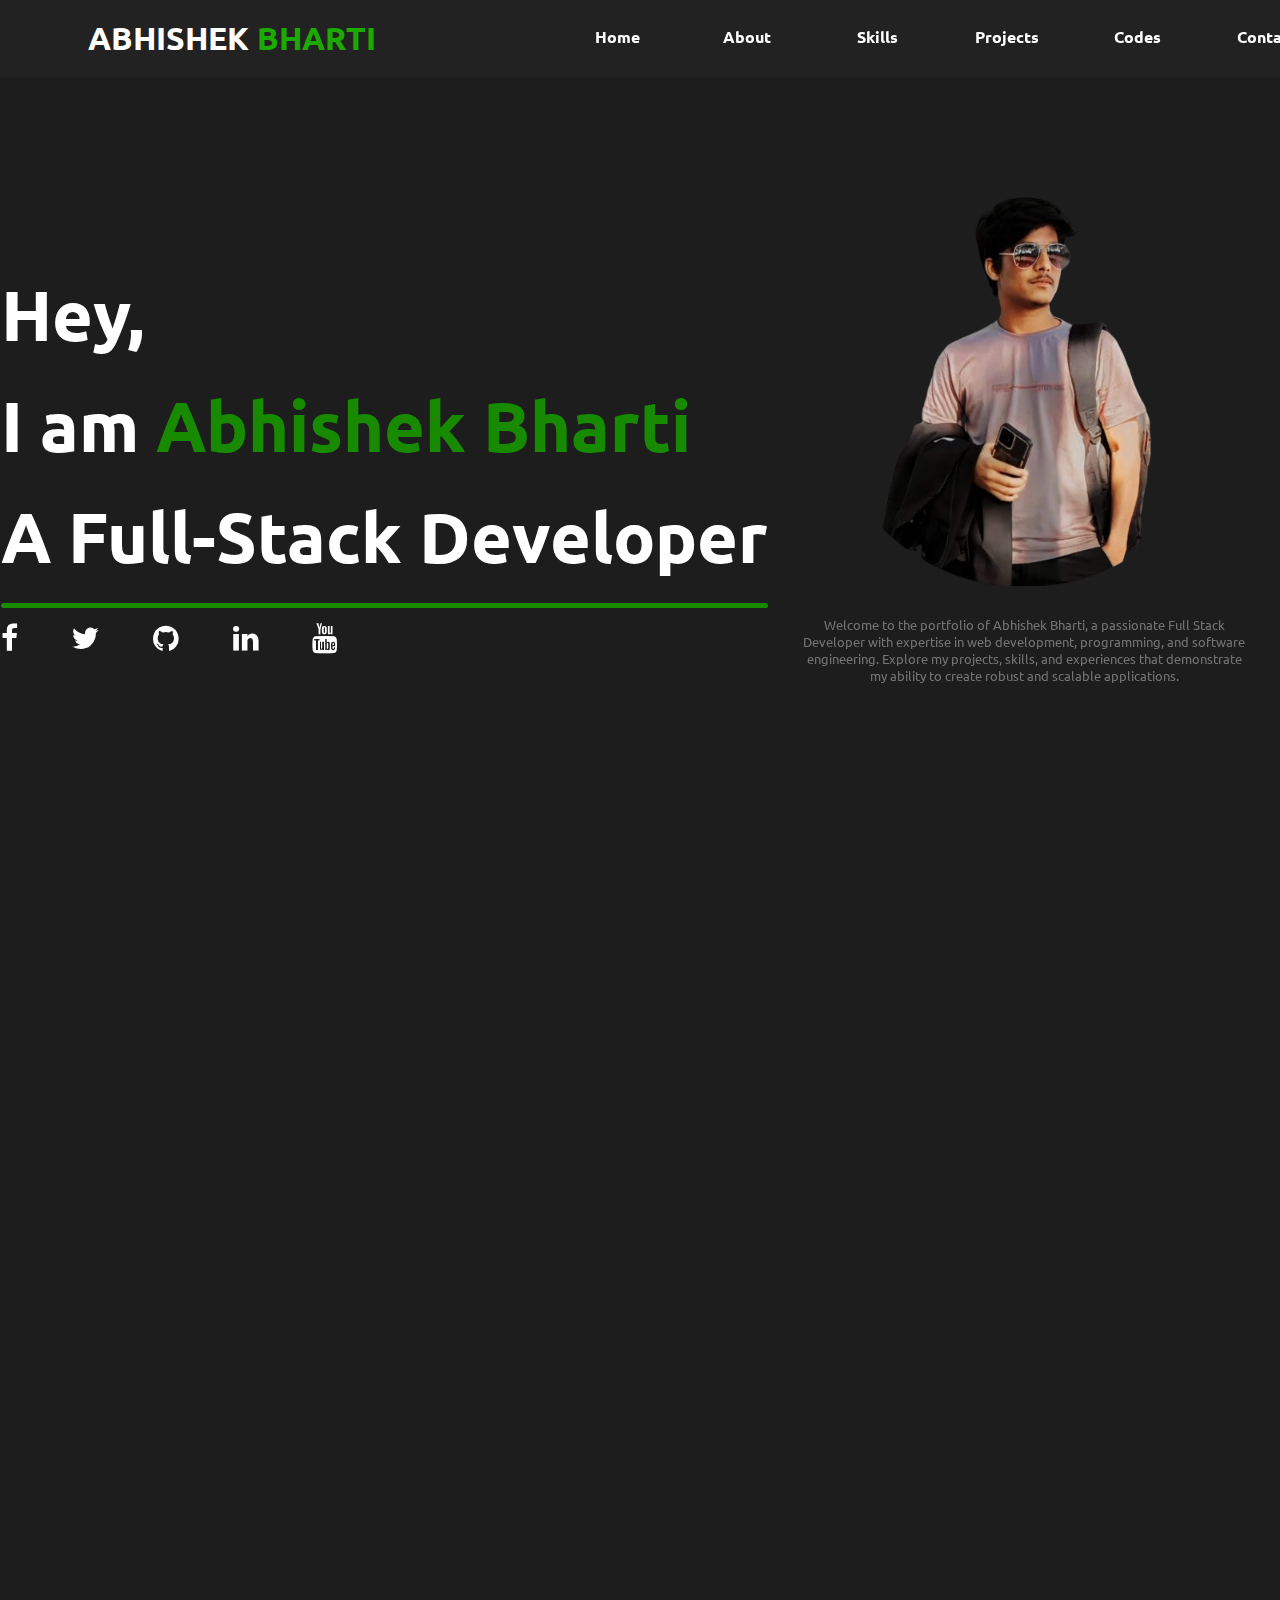
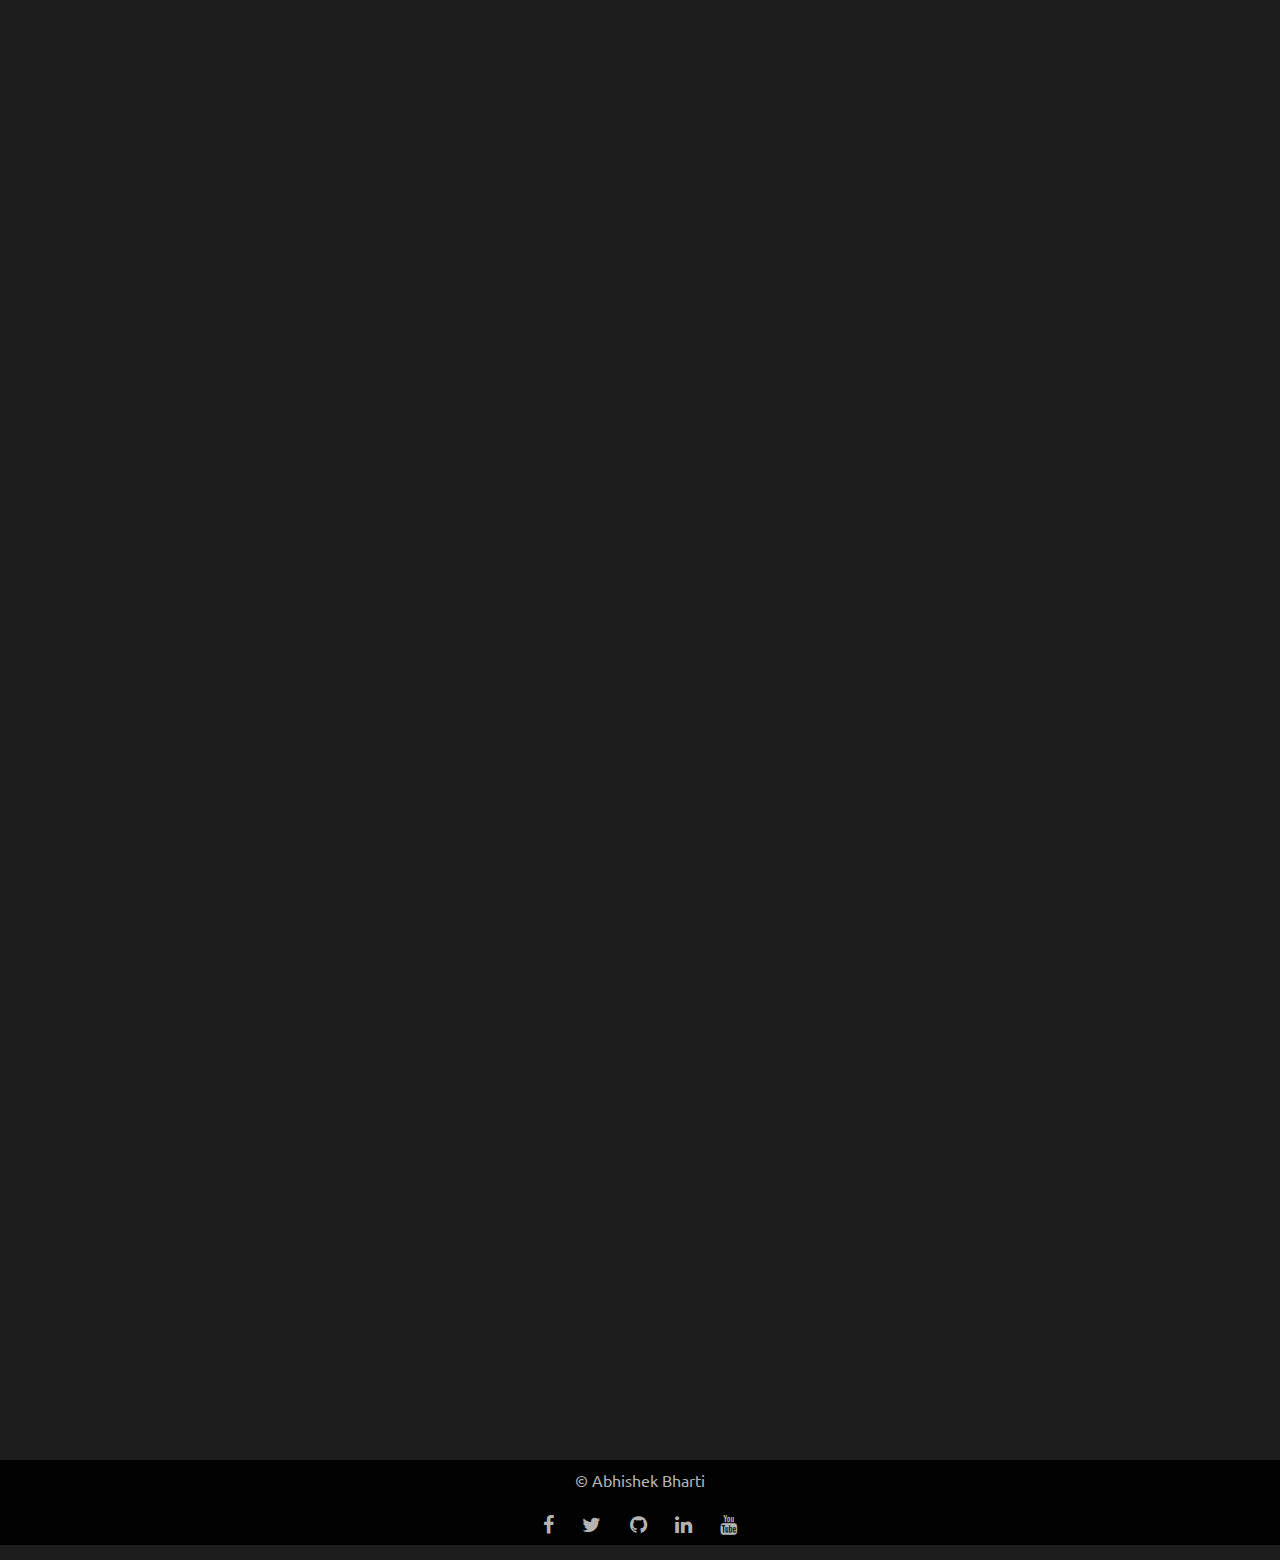
==== commit eac9d1dc: "update" ====
--- a/index.html
+++ b/index.html
@@ -59,7 +59,6 @@
     <br><br>
 
     <section id="about" class="hidden">
-        <h1 class="nav-links">About</h1>
         <div id="abt-intro" class="hidden">
             <div id="abt-img" class="hidden">
                 <img src="Dataset/image-1.png" alt="">
@@ -75,12 +74,10 @@
                 <p>Electronics and Communication Engineering <br>ECE</p>
             </div>
         </div>
-        <a href="https://drive.google.com/file/d/1JNNTGP3P3IeaBpVJz92A2l6p4vDaQJAP/view?usp=drive_link" class="sbmt"
-            id="cv">Get CV</a>
+        <a href="Dataset/Resume.pdf" class="sbmt" id="cv">Get CV</a>
     </section>
     <br><br>
     <section id="skills" class="hidden">
-        <h1 class="nav-links">Technical Skills</h1>
         <div class="hidden" id="abt-intro">
             <div class="abt-text" id="skill-text">
                 <li><span>HTML</span> <span style="width: 48.5%;"></span><strong>97%</strong></li>
@@ -93,13 +90,12 @@
                 <li><span>DSA</span> <span style="width: 40%;"></span><strong>80%</strong></li>
             </div>
             <div id="abt-img" class="hidden">
-                <img src="Dataset/image-2.png" alt="">
+                <img src="Dataset/image.png" alt="">
             </div>
         </div>
     </section>
     <br><br>
     <section id="projects" class="hidden">
-        <h1 class="nav-links">Projects</h1>
         <div class="all-pts">
 
             <div class="hidden">
@@ -160,17 +156,17 @@
     <br><br>
     <section id="contact" class="hidden">
         <main>
-            <h1 class="nav-links">Contact</h1>
             <div>
                 <h3 class="calleml">&#9743; Call<span>+91 9713 3979 75</span></h3>
                 <h3 class="calleml">&#9993; Email<span>adjack720@gmail.com</span></h3>
             </div>
             <h3>Or</h3>
             <div>
-                <form onsubmit="sendEmail(); reset(); return false;">
-                    <input type="text" placeholder="Enter Name" id="cliName">
-                    <input type="text" id="cliGmail" placeholder="Email address">
-                    <textarea name="" id="cliQuery" cols="33" rows="7" placeholder="Write Something"></textarea>
+                <form action="https://api.web3forms.com/submit" method="POST">
+                    <input type="hidden" name="access_key" value="487b169d-1360-4354-8f44-1e908b73e1cc" />
+                    <input type="text" placeholder="Enter Name" id="cliName" name="Name" >
+                    <input type="text" id="cliGmail" placeholder="Email address" name="Gmail" >
+                    <textarea name="Message" id="cliQuery" cols="33" rows="7" placeholder="Write Something"></textarea>
                     <input type="submit" value="Send" class="sbmt">
                 </form>
             </div>
--- a/index.css
+++ b/index.css
@@ -104,14 +104,16 @@
 
  #about,
  #skills,
- #projects {
+ #projects,
+ #contact {
      display: flex;
      flex-direction: column;
      align-items: center;
      width: 100vw;
-     height: auto;
+     height: 100vh;
      border-radius: 70px;
-     padding: 50px 0;
+     justify-content: center;
+     padding: 20px;
  }
 
  .intro {
@@ -307,14 +309,15 @@
  }
 
  .all-pts>div {
-     width: 35%;
+     aspect-ratio: 16/9;
+     width: 33%;
      height: auto;
      display: flex;
      flex-direction: row;
      justify-content: center;
      align-items: center;
      box-shadow: 0px 0px 5px 0px black;
-     background-color: rgb(0, 0, 0);
+     background-color: rgb(255, 45, 45);
  }
 
  .all-pts>div:nth-child(1) {
@@ -425,12 +428,13 @@
 
  .calleml span {
      text-align: center;
-     width: 230px;
+     width: 220px;
      cursor: pointer;
      transition: all .5s;
      position: absolute;
      opacity: 0;
      text-decoration: none;
+     padding: 5px;
  }
 
  .calleml:hover>span {
@@ -445,7 +449,7 @@
 
  form {
      display: flex;
-     width: 30%;
+     width: 100%;
      flex-direction: column;
      justify-content: center;
      align-items: center;
@@ -514,7 +518,14 @@
  /* <<<<<<<<<<<<<<<<<<<<<<<<<<<<<<<<<<<<<<<<< CONTACT ENDS >>>>>>>>>>>>>>>>>>>>>>>>>>>>>>>>>>>>>>>>>>>> */
  /* <<<<<<<<<<<<<<<<<<<<<<<<<<<<<<<<<<<<<<<< MEDIA STARTS >>>>>>>>>>>>>>>>>>>>>>>>>>>>>>>>>>>>>>>>>>>> */
 
- @media (max-width:1100px) {
+ @media (max-width:1000px) {
+
+     #about,
+     #skills,
+     #projects,
+     #contact {
+         height: max-content;
+     }
 
      .hide-btn {
          float: right;
@@ -639,7 +650,7 @@
      /* ================ Projects starts ============= */
      .all-pts>div {
          width: 80%;
-         height: auto;
+         aspect-ratio: 16/9;
          text-align: center;
          flex-direction: column;
      }
@@ -650,7 +661,7 @@
 
      /* =============contact in media============= */
      form {
-         width: 80%;
+         width: 100%;
      }
 
      .ab-right {
@@ -675,8 +686,9 @@
          border-radius: 5%;
          padding: 50px 10px;
      }
+
      main>div {
-        flex-direction: column;
+         flex-direction: column;
      }
  }
 
